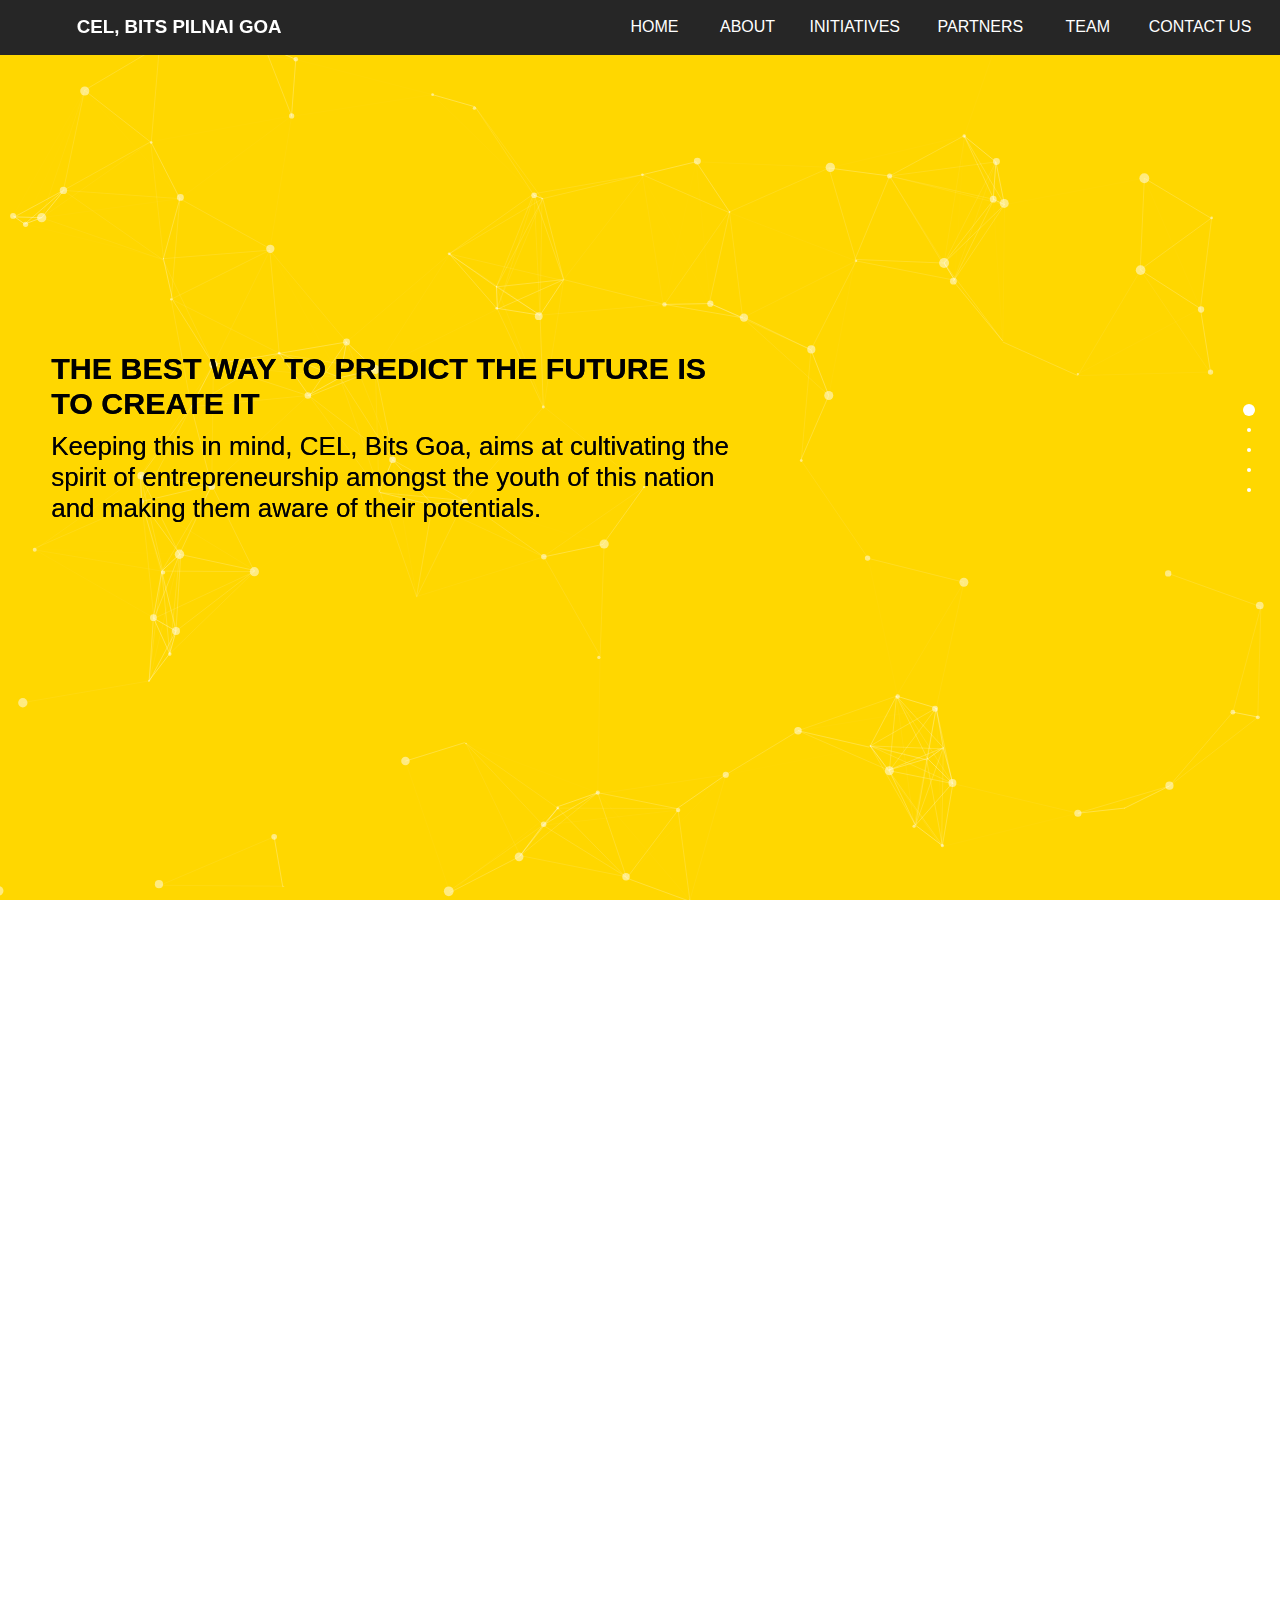
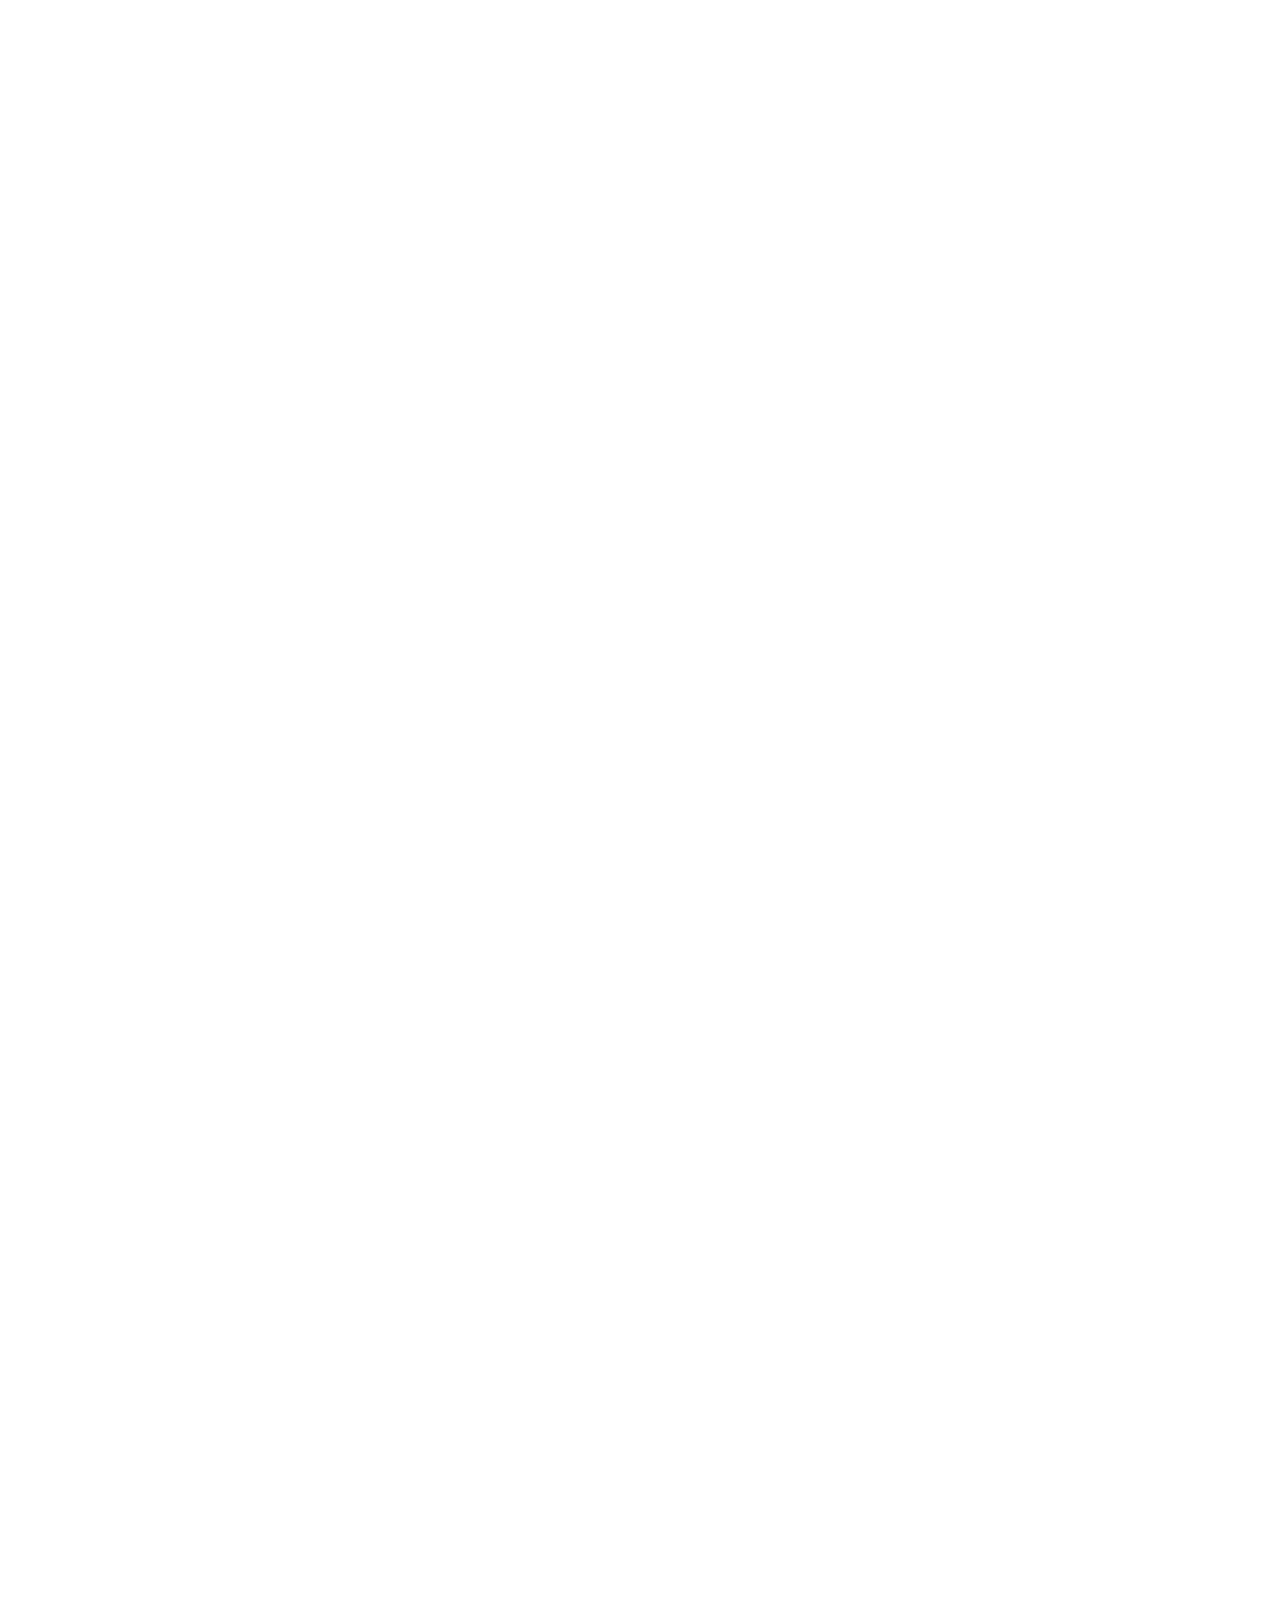
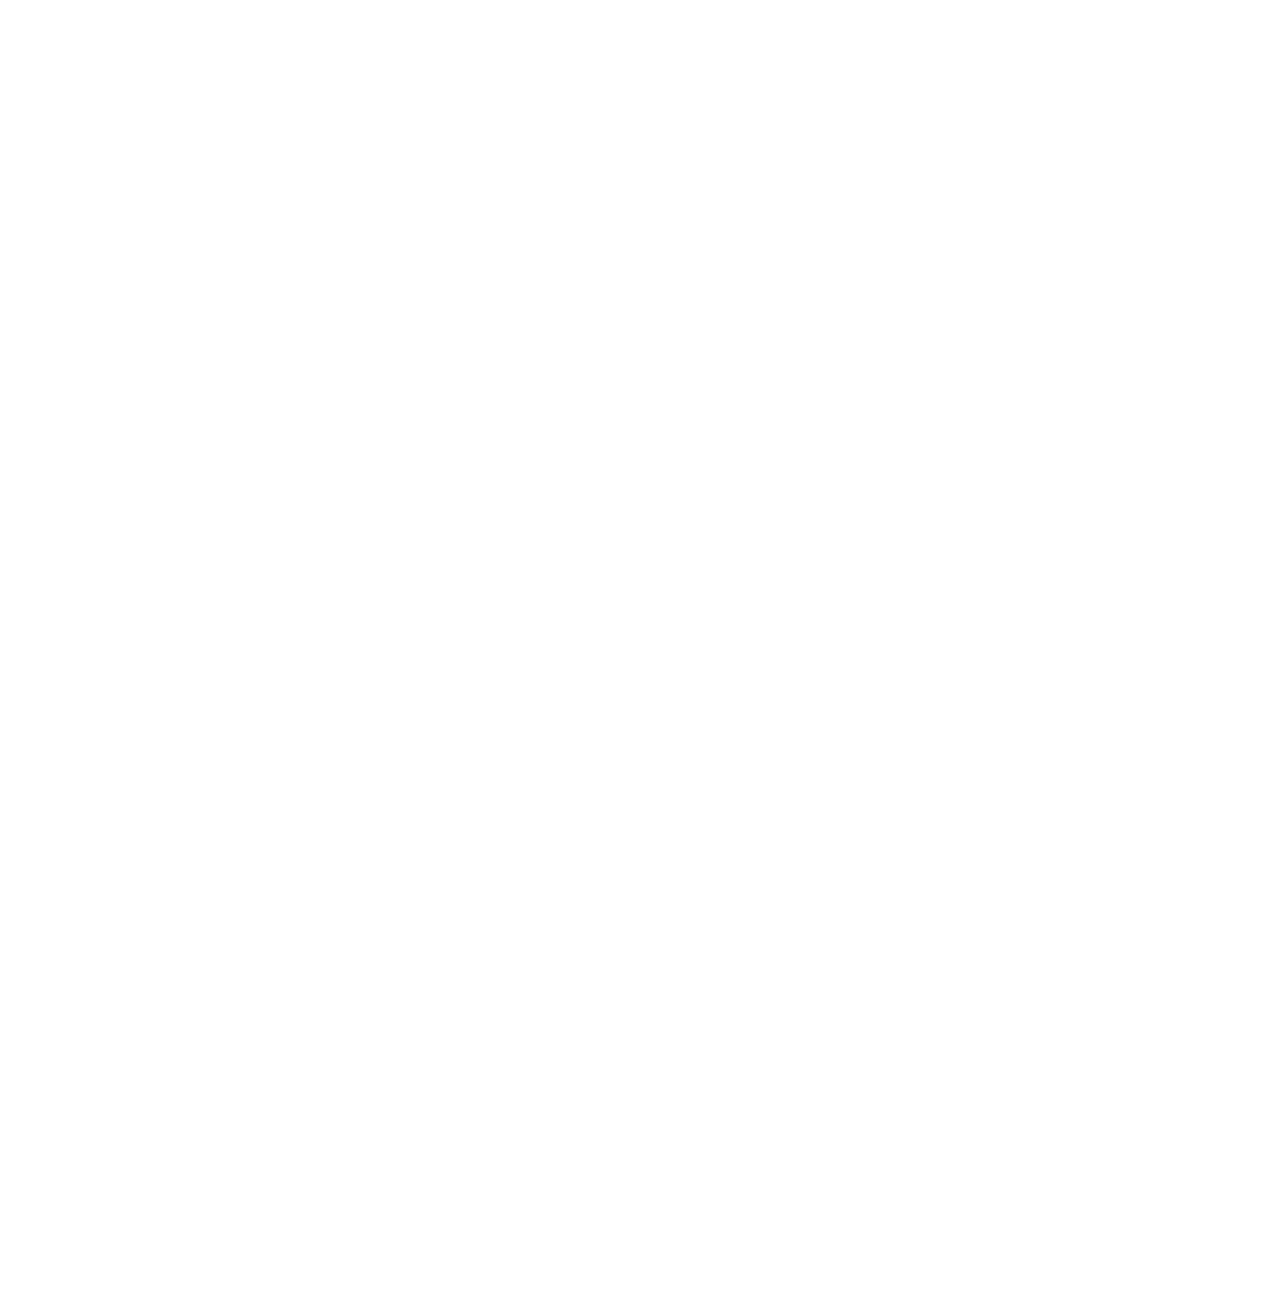
==== index.html @ 06a9f6ed "fourth" ====
<!DOCTYPE html>
<html>
<head>
  <link rel="stylesheet" type="text/css" href="sbone.css">
  <link rel="stylesheet" type="text/css" href="jquery.fullPage.css" />
  <link rel="stylesheet" href="https://cdnjs.cloudflare.com/ajax/libs/font-awesome/4.7.0/css/font-awesome.min.css">
  <link rel="stylesheet" media="screen" href="style.css">
</head>
<body>
  <h3 class="head3">CEL, BITS PILNAI GOA</h3>
  <div class="navbar">
    <div class="dropdown" id="drop1">
      <button class="dropbtn">ABOUT
      </button>
    </div>
    <div class="dropdown" id="drop2">
      <button class="dropbtn">INITIATIVES
      </button>
      <div class="dropdown-content">
        <a class="coal">COALESCENCE</a>
        <a class="nova">NOVATIA</a>
	<a class="work">WORKSHOP</a>
        <a class="star">STARTUP ACT</a>
      </div>
    </div>
    <div class="dropdown" id="drop3">
      <button class="dropbtn">HOME
      </button>
    </div>
    <div class="dropdown" id="drop4">
      <button class="dropbtn">PARTNERS
      </button>
    </div>
    <div class="dropdown" id="drop5">
      <button class="dropbtn">TEAM
      </button>
    </div>
    <div class="dropdown" id="drop6">
      <a class="dropbtn" href="#img5">CONTACT US
      </a>
    </div>
  </div>

  <div class="count-particles">
    <span class="js-count-particles">--</span>
  </div>

  <div id="fullpage">
      <div class="section">
        <div id="particles-js">
          <!--img src="sandyyellow.png" alt="currant" id="img1"-->
        <div class="carousel-caption1">
          <br>
          <p id="overde1">
	      <h3 id="title">
		   THE BEST WAY TO PREDICT THE FUTURE IS TO CREATE IT
	      </h3>
	      Keeping this in mind, CEL, Bits Goa, aims at cultivating the spirit of entrepreneurship amongst the youth of this nation and 		      making them aware of their potentials.
	  </p>
        </div>
        </div>
      </div>
      <div class="section">
          <img id="img2" src="back.png">
        <div class="carousel-caption2">
          <h3 id="overhe1">INITIATIVES</h3>
          <br>
          <p id="overde2">A plethora of Initiatives are presently being taken by cel.</p>
          <button id="btn2">LEARN MORE</button>
        </div>
      </div>
      <div class="section">
          <img id="img3" src="bluebacl.png">
        <div class="carousel-caption3">
          <h3 id="overhe2">PARTNERS</h3>
          <br>
          <p id="overde3">We have collaborated with a variety of partners.</p>
          <button id="btn3">KNOW MORE</button>
        </div>
      </div>
      <div class="section">
          <img id="img4" src="lightbrown.png">
        <div class="carousel-caption4">
          <h3 id="overhe3">
		ABOUT THE TEAM
	  </h3>
          <br>
          <p id="overde4">
	   	To know more
	  </p>
          <button id="btn4">
		CLICK HERE
	  </button>
        </div>
      </div>
      <div class="section">
          <img id="img5" src="lightbrown.png">
        <div class="carousel-caption4">
          <div id="contactus">
		<h4 id="follow">
		    Follow us
		</h4>
		<i class="fa fa-linkedin"></i>
		<i class="fa fa-twitter"></i>
		<i class="fa fa-facebook"></i>
		<h4 id="reach">
		    Reach us
		</h4>	
		<div id="info">
		    <p>Birla Institute of Technology and Science, Pilani Goa Campus NH 17B, Bypass Road, Zuarinagar, sancoale Goa
		    </p>
		    <p>CELBPGC@gmail.com 
		    </p>
		    <p>9034898329
		    </p>
		</div>
	  </div>
        </div>
      </div>
  </div>

  <script type="text/javascript" src="particles.js">
  </script>
  <script src="js/app.js">
  </script>
  <!-- stats.js -->
  <script type="text/javascript" src="js/lib/stats.js">
  </script>
  <script src="https://ajax.googleapis.com/ajax/libs/jquery/1.11.1/jquery.min.js">
  </script>
  <script type="text/javascript" src="sbone.js">
  </script>
  <script type="text/javascript" src="jquery.fullPage.js">
  </script>

</body>
</html>
---- sbone.css ----
.navbar {
    z-index: 6;
    overflow: hidden;
    background-color: #262626;
    font-family: Arial;
    height: 55px;
    width: 100%;
    position: fixed;
    top: 0%;
   left: 0%;
}

#logo{
    top: 8px;
    left: 8px;
    position: absolute;
    z-index: 7;
    width: 52px;
    height: 40px;
}

.head3 {
    position: absolute;
    top: -3px;
    left: 6%;
    font-family: Arial;
    z-index: 7;
    color: white;
}

#drop1 {
    position: absolute;
    top: 4px;
    left: 55%;
    float: right;
    overflow: hidden;
    border-radius: 16px;
}

#drop2 {
    position: absolute;
    top: 4px;
    left: 62%;
    float: right;
    overflow: hidden;
    border-radius: 16px;
}

#drop3 {
    position: absolute;
    top: 4px;
    left: 48%;
    float: right;
    overflow: hidden;
    border-radius: 16px;
}

#drop4 {
    position: absolute;
    top: 4px;
    left: 72%;
    float: right;
    overflow: hidden;
    border-radius: 16px;
}

#drop5 {
    position: absolute;
    top: 4px;
    left: 82%;
    float: right;
    overflow: hidden;
    border-radius: 16px;
}

#drop6 {
    position: absolute;
    top: 5px;
    padding-top: 13px;
    left: 88.5%;
    height: 30px;
    text-align: center;
    float: right;
    overflow: hidden;
    border-radius: 16px;
}

#title{
    font-family: arial;
    position: absolute;
    top: -79px;
}

#overde1{
    font-family: arial;
    position: absolute;
    top: 10px;
}

.dropdown .dropbtn{
    font-size: 16px;
    border: none;
    outline: none;
    color: white;
    padding: 14px 16px;
    background-color: inherit;
    font: inherit;
    cursor: pointer;
    text-decoration: none;
}

.dropdown:hover .dropbtn {
    background-color: white;
    color: black;
}

.carousel-caption1 {
    position: absolute;
    top: 400px;
    color: black;
    font-family: arial;
    font-size: 26px;
    width: 700px;
    left: 04%;
    z-index: 1;
    text-shadow: 0px 0px #262626;
}

#overhe1{
    position: absolute;
    top: 380px;
    left: 1.6%;
    font-family: arial;
    font-size: 29px;
    color: #262626;
    text-shadow: 2px 4px 2px lightgray;
}

#overde2{
    position: absolute;
    top: 450px;
    left: 1.6%;
    font-family: arial;
    font-size: 26px;
    color: #262626;
    width: 599px;
    text-shadow: 2px 4px 2px lightgray;
}

#overhe2{
    position: absolute;
    top: 380px;
    left: 1.6%;
    font-family: arial;
    font-size: 29px;
    color: white;
    text-shadow: 2px 2px #262626;
    z-index: 6;
}

#overde3{
    position: absolute;
    top: 450px;
    left: 1.6%;
    font-family: arial;
    font-size: 26px;
    color: white;
    text-shadow: 2px 2px 2px #262626;
}

#overhe3{
    position: absolute;
    height: 40px;
    width: 270px;
    top: 360px;
    left: 2.4%;
    z-index: 7;
    font-family: arial;
    font-size: 29px;
    color: white;
    text-shadow: 2px 2px #262626;
}

#overde4{
    position: absolute;
    top: 450px;
    left: 2.4%;
    font-family: arial;
    font-size: 26px;
    color: white;
    text-shadow: 2px 2px 2px #262626;
}

#img2{
    height: 100%;
    width: 101.1%;
    top: 0px;
    position: absolute;
    margin-bottom: -0.5%;
    left: -1px;
}

#img3{
    height: 105%;
    width: 101.1%;
    top: 0px;
    position: absolute;
    margin-bottom: -0.5%;
    left: -.9%;
}

#img4{
    height: 100%;
    width: 101.1%;
    top: 0px;
    background: lightgray;
    position: absolute;
    margin-bottom: -0.5%;
    left: -.9%;
}

#img5{
    height: 100.5%;
    width: 101.1%;
    top: 0px;
    background: lightgray;
    position: absolute;
    margin-bottom: 1%;
    left: -.9%;
}

#btn2 {
    position: absolute;
    top: 570px;
    left: 3%;
    background-color: inherit;
    border: 3px solid;
    color: #262626;
    height: 54px;
    font-size: 20px;
    width: 156px;
    cursor: pointer;
    box-shadow: 0px 10px 16px 0px rgba(26,26,26,0.5);
}

#btn3 {
    cursor: pointer;
    position: absolute;
    top: 527px;
    left: 2.5%;
    background-color: inherit;
    border: 3px solid;
    color: white;
    height: 55px;
    width: 150px;
    font-size: 20px;
    box-shadow: 0px 10px 16px 0px rgba(0,0,0,0.5);
}

#btn4 {
    cursor: pointer;
    position: absolute;
    top: 470px;
    left: 18%;
    background-color: inherit;
    border: 3px solid;
    color: white;
    height: 52px;
    width: 160px;
    font-size: 24px;
}

#contactus{
    background: #262623;
    width: 100%;
    height: 42%;
    position: absolute;
    bottom: 0%;
    z-index: 4;
}

#follow{
    color: white;
    font-family: arial;
    font-size: 20px;
    left: 30%;
    position:absolute;
}

#reach{
    font-family: arial;
    font-size: 20px;
    position: absolute;
    left: 60%;
    top: -1px;
    color:white;
}

#info{
    font-family: arial;
    font-size: 20px;
    position: absolute;
    left: 60%;
    width: 30%;
    top: 40px;
    color: white;
}

.fa-facebook{
    color: white;
    top: 36%;
    left: 30%;
    position: absolute; 
}

.fa-linkedin{
    color: white;
    top: 52%;
    left: 30%;
    position: absolute; 
}

.fa-twitter{
    color: white;
    top: 70%;
    left: 30%;
    position: absolute; 
}

.dropdown-content {
    position: absolute;
    display: none;
    position: absolute;
    background-color: #f9f9f9;
    min-width: 160px;
    box-shadow: 0px 8px 16px 0px rgba(0,0,0,0.2);
    z-index: 7;
}

.dropdown-content a {
    color: black;
    padding: 12px 16px;
    text-decoration: none;
    display: block;
    text-align: left;
    float: none;
}

.dropdown-content a:hover {background-color: #ddd}

.dropdown:hover .dropdown-content {
    display: block;
}
---- style.css ----
/* =============================================================================
   HTML5 CSS Reset Minified - Eric Meyer
   ========================================================================== */




/* ---- stats.js ---- */

.count-particles{
  background: #000022;
  position: absolute;
  top: 48px;
  left: 0;
  width: 80px;
  color: #13E8E9;
  font-size: .8em;
  text-align: left;
  text-indent: 4px;
  line-height: 14px;
  padding-bottom: 2px;
  font-family: Helvetica, Arial, sans-serif;
  font-weight: bold;
}

.js-count-particles{
  font-size: 1.1em;
}

#stats,
.count-particles{
  -webkit-user-select: none;
  margin-top: 5px;
  margin-left: 5px;
}

#stats{
  border-radius: 3px 3px 0 0;
  overflow: hidden;
}

.count-particles{
  border-radius: 0 0 3px 3px;
}


/* ---- particles.js container ---- */

#particles-js{
  top: 0%;
  position: absolute;
  width: 100%;
  height: 100%;
  z-index: 5;
  left: 0%;
  background-color: #FFD700;
  background-image: url('');
  background-size: cover;
  background-position: 50% 50%;
  background-repeat: no-repeat;
}
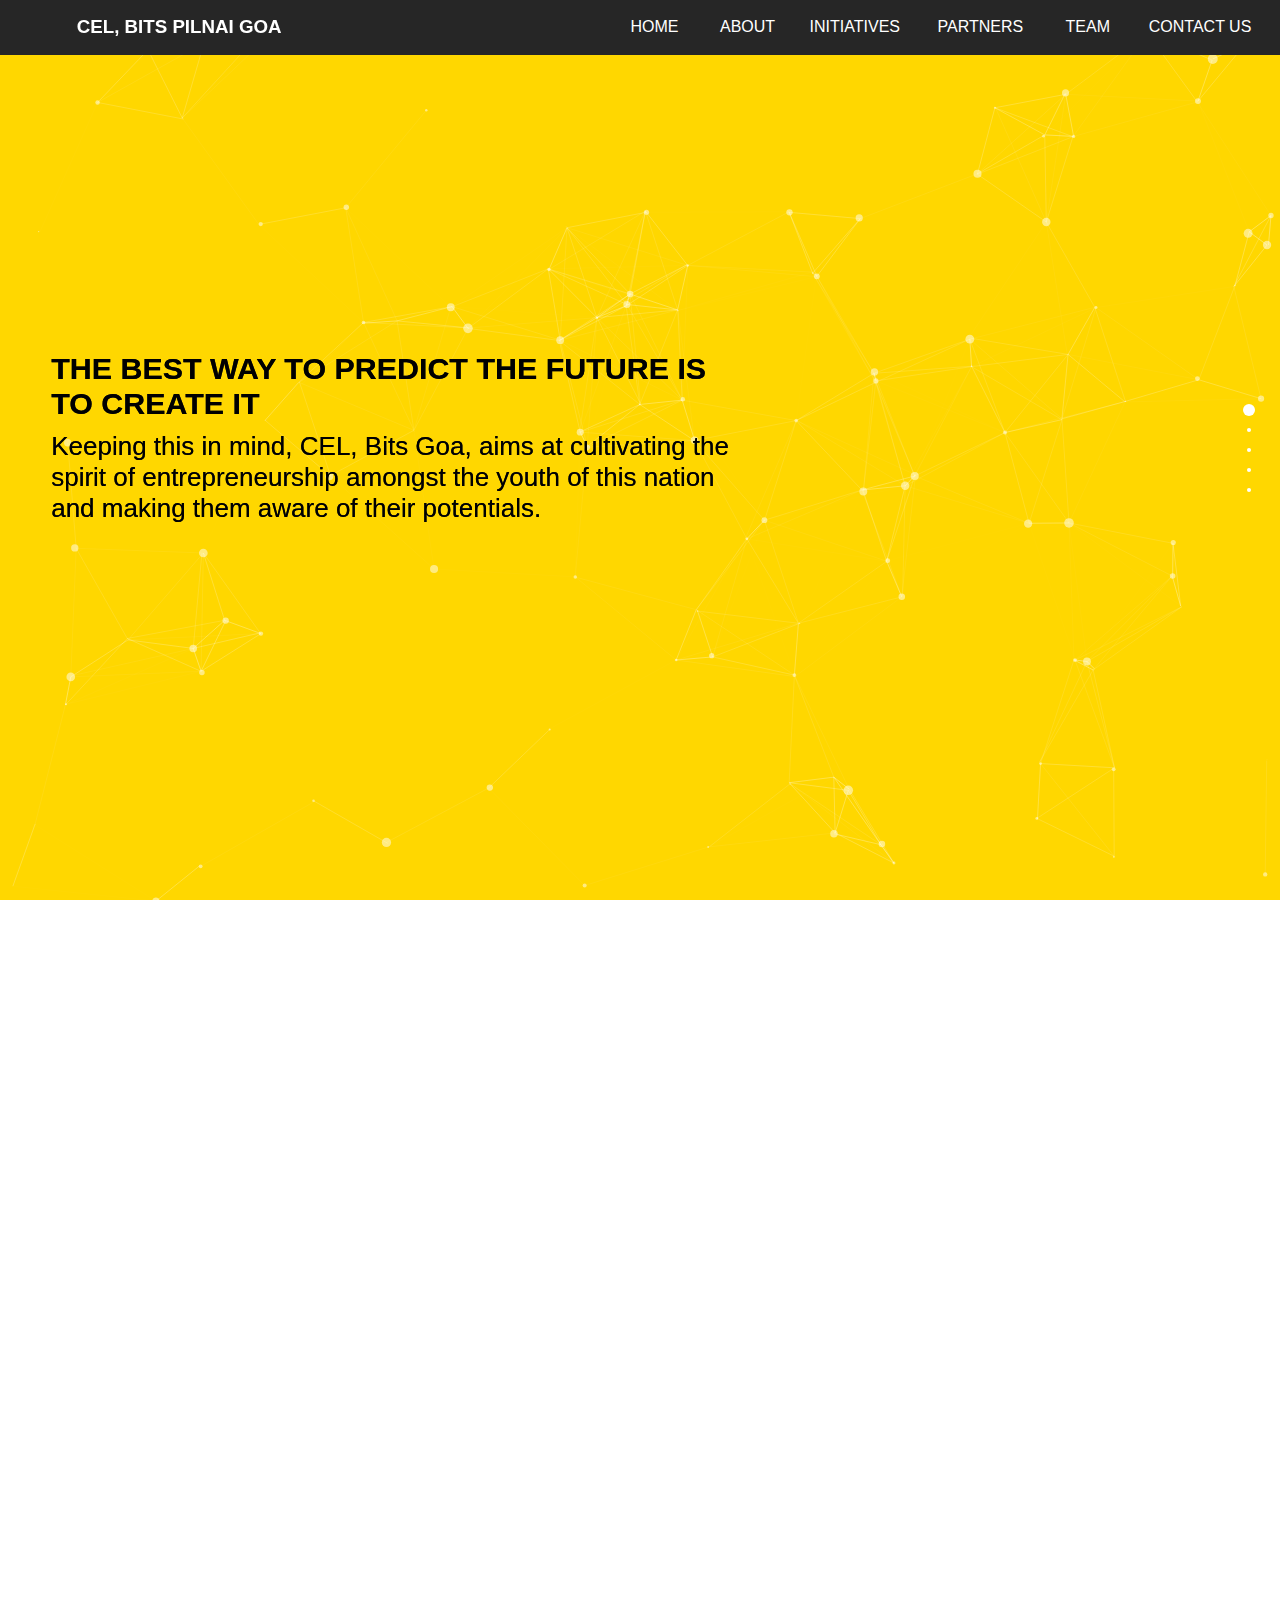
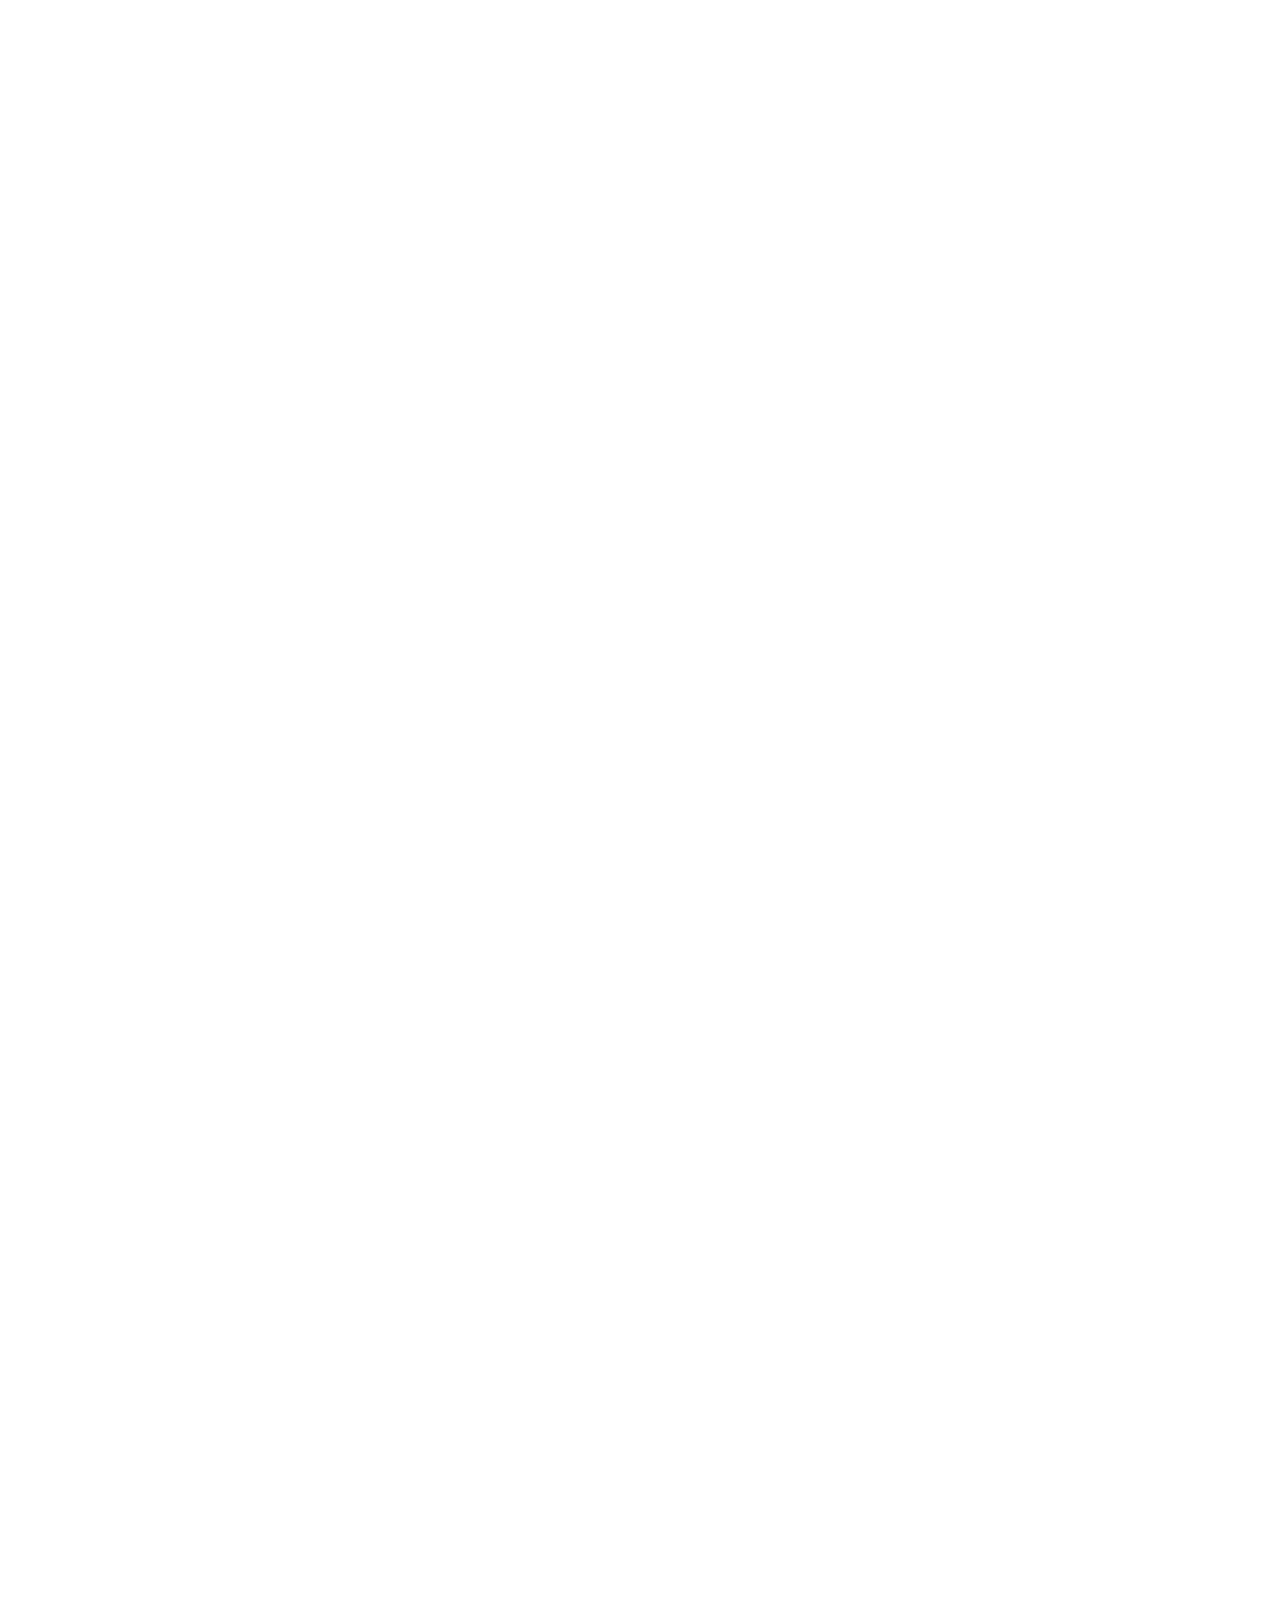
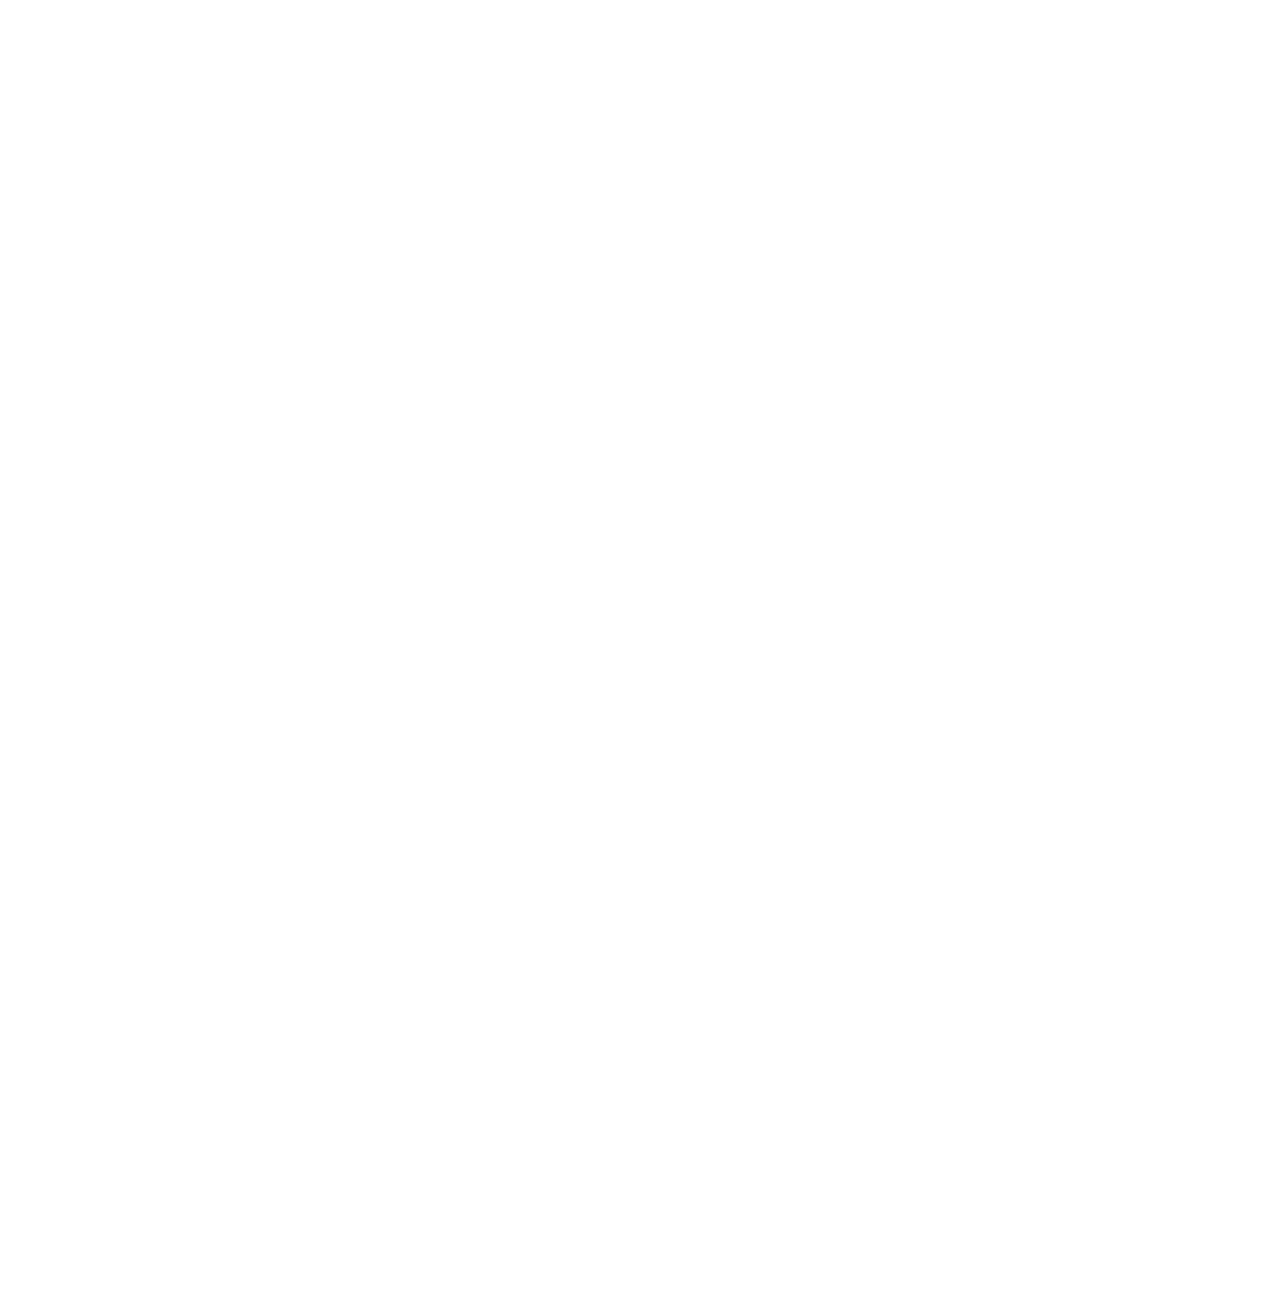
==== commit e61f74db: "fifth" ====
--- a/index.html
+++ b/index.html
@@ -17,10 +17,10 @@
       <button class="dropbtn">INITIATIVES
       </button>
       <div class="dropdown-content">
-        <a class="coal">COALESCENCE</a>
-        <a class="nova">NOVATIA</a>
-	<a class="work">WORKSHOP</a>
-        <a class="star">STARTUP ACT</a>
+        <a class="link1">COALESCENCE</a>
+        <a class="link2">NOVATIA</a>
+	<a class="link3">WORKSHOP</a>
+        <a class="link4">STARTUP ACT</a>
       </div>
     </div>
     <div class="dropdown" id="drop3">
--- a/sbone.css
+++ b/sbone.css
@@ -328,16 +328,15 @@
 }
 
 .dropdown-content {
-    position: absolute;
     display: none;
-    position: absolute;
-    background-color: #f9f9f9;
+    color: #262626;
     min-width: 160px;
+    height: 250px;
     box-shadow: 0px 8px 16px 0px rgba(0,0,0,0.2);
-    z-index: 7;
-}
-
-.dropdown-content a {
+    z-index: 9;
+}
+
+.dropdown-content .link1, .link2, .link3, .link4{
     color: black;
     padding: 12px 16px;
     text-decoration: none;
@@ -346,8 +345,11 @@
     float: none;
 }
 
-.dropdown-content a:hover {background-color: #ddd}
-
-.dropdown:hover .dropdown-content {
+.dropdown-content .link1:hover {background-color: #ddd}
+.dropdown-content .link2:hover {background-color: #ddd}
+.dropdown-content .link3:hover {background-color: #ddd}
+.dropdown-content .link4:hover {background-color: #ddd}
+
+#drop2:hover .dropdown-content {
     display: block;
 }
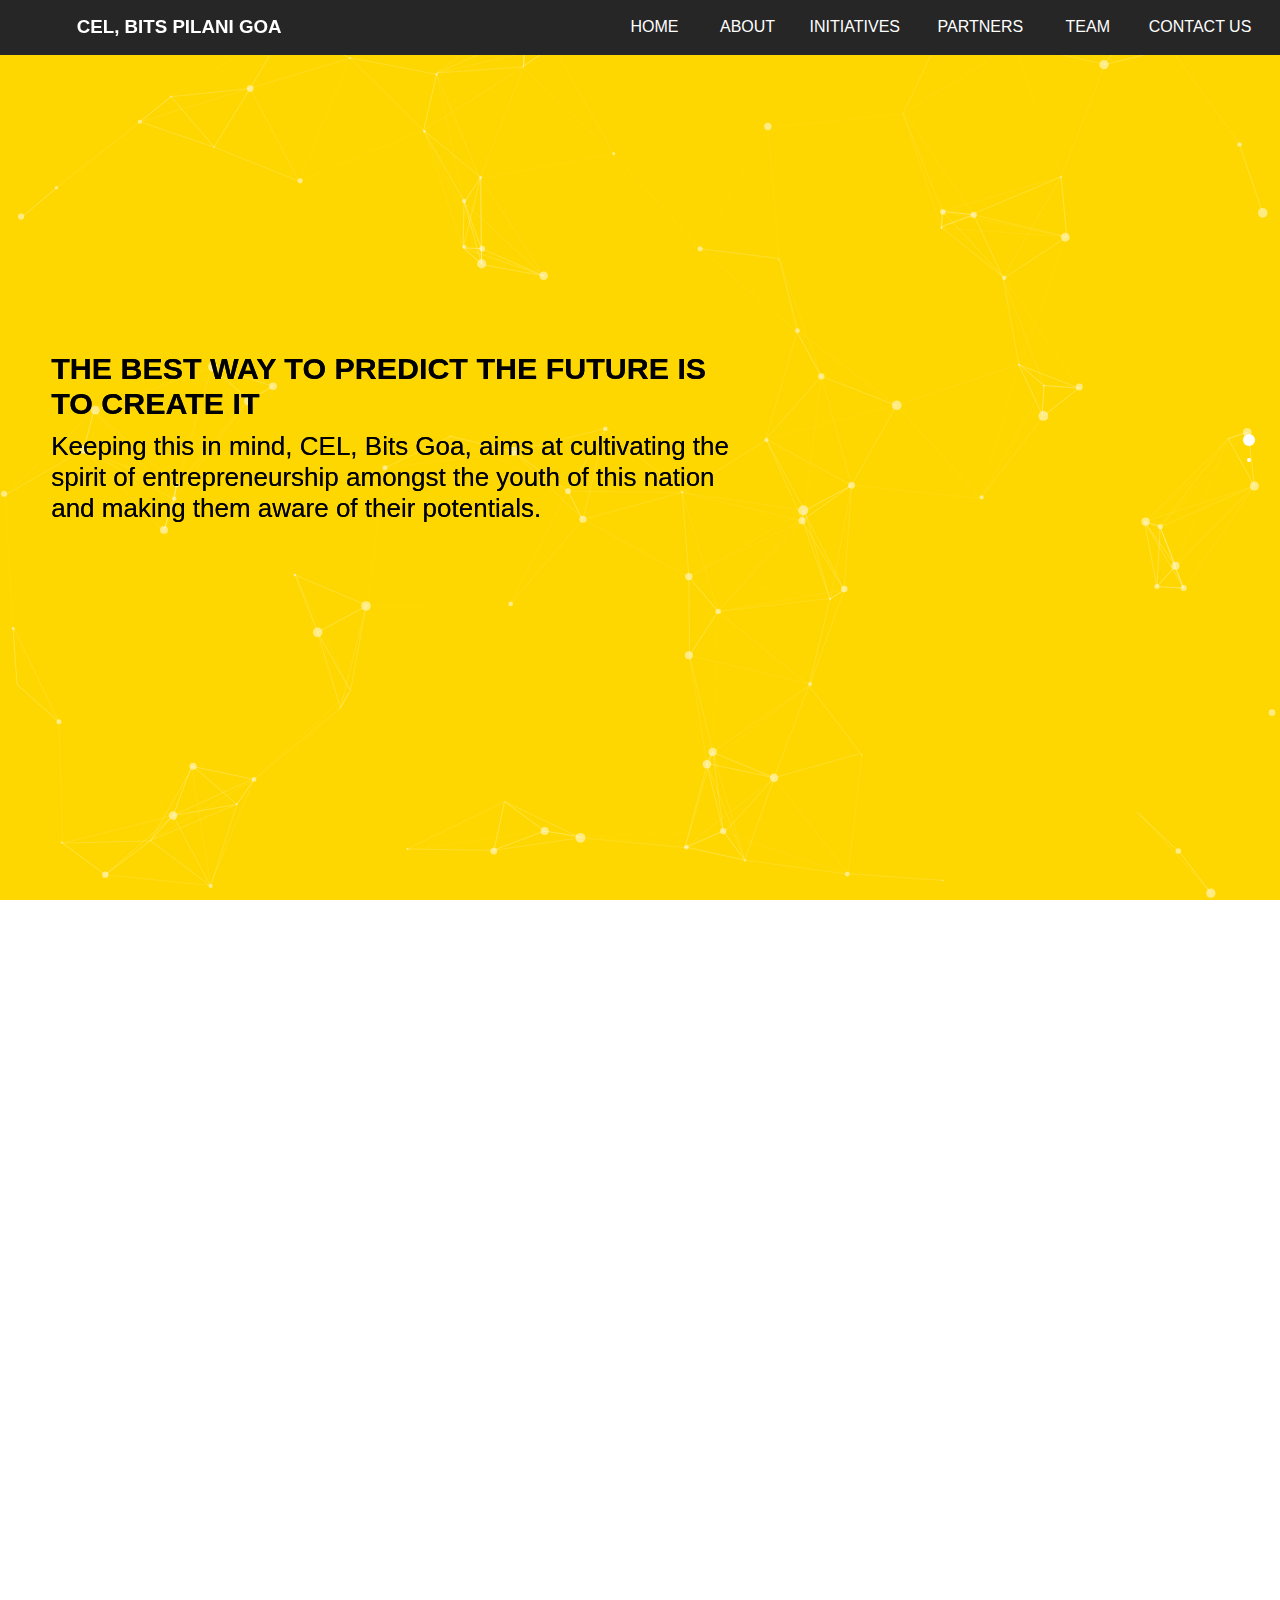
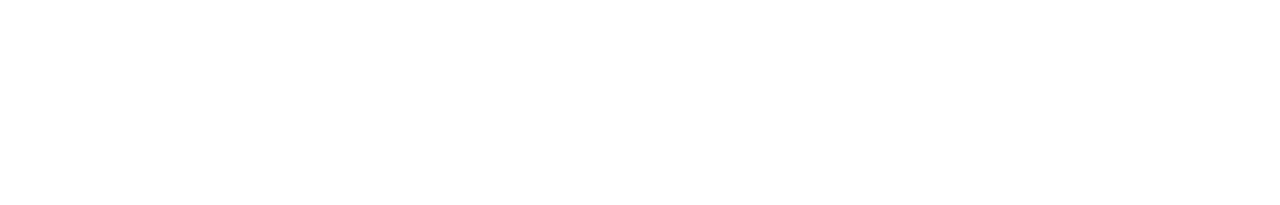
==== commit c2d26da5: "sixth" ====
--- a/index.html
+++ b/index.html
@@ -7,21 +7,15 @@
   <link rel="stylesheet" media="screen" href="style.css">
 </head>
 <body>
-  <h3 class="head3">CEL, BITS PILNAI GOA</h3>
+  <h3 class="head3">CEL, BITS PILANI GOA</h3>
   <div class="navbar">
     <div class="dropdown" id="drop1">
       <button class="dropbtn">ABOUT
       </button>
     </div>
     <div class="dropdown" id="drop2">
-      <button class="dropbtn">INITIATIVES
+      <button class="dropbtn" id="init">INITIATIVES
       </button>
-      <div class="dropdown-content">
-        <a class="link1">COALESCENCE</a>
-        <a class="link2">NOVATIA</a>
-	<a class="link3">WORKSHOP</a>
-        <a class="link4">STARTUP ACT</a>
-      </div>
     </div>
     <div class="dropdown" id="drop3">
       <button class="dropbtn">HOME
@@ -51,6 +45,11 @@
           <!--img src="sandyyellow.png" alt="currant" id="img1"-->
         <div class="carousel-caption1">
           <br>
+	  <div class="dropdown-content">
+              <a class="ilink1">COALESCENCE</a>
+              <a class="ilink2">NOVATIA</a>
+              <a class="ilink3">STARTUP ACT</a>
+          </div>
           <p id="overde1">
 	      <h3 id="title">
 		   THE BEST WAY TO PREDICT THE FUTURE IS TO CREATE IT
@@ -58,39 +57,6 @@
 	      Keeping this in mind, CEL, Bits Goa, aims at cultivating the spirit of entrepreneurship amongst the youth of this nation and 		      making them aware of their potentials.
 	  </p>
         </div>
-        </div>
-      </div>
-      <div class="section">
-          <img id="img2" src="back.png">
-        <div class="carousel-caption2">
-          <h3 id="overhe1">INITIATIVES</h3>
-          <br>
-          <p id="overde2">A plethora of Initiatives are presently being taken by cel.</p>
-          <button id="btn2">LEARN MORE</button>
-        </div>
-      </div>
-      <div class="section">
-          <img id="img3" src="bluebacl.png">
-        <div class="carousel-caption3">
-          <h3 id="overhe2">PARTNERS</h3>
-          <br>
-          <p id="overde3">We have collaborated with a variety of partners.</p>
-          <button id="btn3">KNOW MORE</button>
-        </div>
-      </div>
-      <div class="section">
-          <img id="img4" src="lightbrown.png">
-        <div class="carousel-caption4">
-          <h3 id="overhe3">
-		ABOUT THE TEAM
-	  </h3>
-          <br>
-          <p id="overde4">
-	   	To know more
-	  </p>
-          <button id="btn4">
-		CLICK HERE
-	  </button>
         </div>
       </div>
       <div class="section">
--- a/sbone.css
+++ b/sbone.css
@@ -328,28 +328,39 @@
 }
 
 .dropdown-content {
+    position: absolute;
     display: none;
-    color: #262626;
-    min-width: 160px;
-    height: 250px;
+    color: white;
+    background: black;
+    top: -350px;
+    left: 108%;
+    width: 130px;
     box-shadow: 0px 8px 16px 0px rgba(0,0,0,0.2);
     z-index: 9;
 }
 
-.dropdown-content .link1, .link2, .link3, .link4{
-    color: black;
-    padding: 12px 16px;
+.dropdown-content .ilink1, .ilink2, .ilink3{
+    color: white;
+    font-size: 14px;
+    padding: 14px 8px;
     text-decoration: none;
     display: block;
     text-align: left;
-    float: none;
-}
-
-.dropdown-content .link1:hover {background-color: #ddd}
-.dropdown-content .link2:hover {background-color: #ddd}
-.dropdown-content .link3:hover {background-color: #ddd}
-.dropdown-content .link4:hover {background-color: #ddd}
-
-#drop2:hover .dropdown-content {
+}
+
+.dropdown-content .ilink1:hover {
+    background-color: white;
+    color: black
+}
+.dropdown-content .ilink2:hover {
+    background-color: white;
+    color: black;
+}
+.dropdown-content .ilink3:hover {
+    background-color: white;
+    color: black;
+}
+
+#init:hover .dropdown-content {
     display: block;
 }
